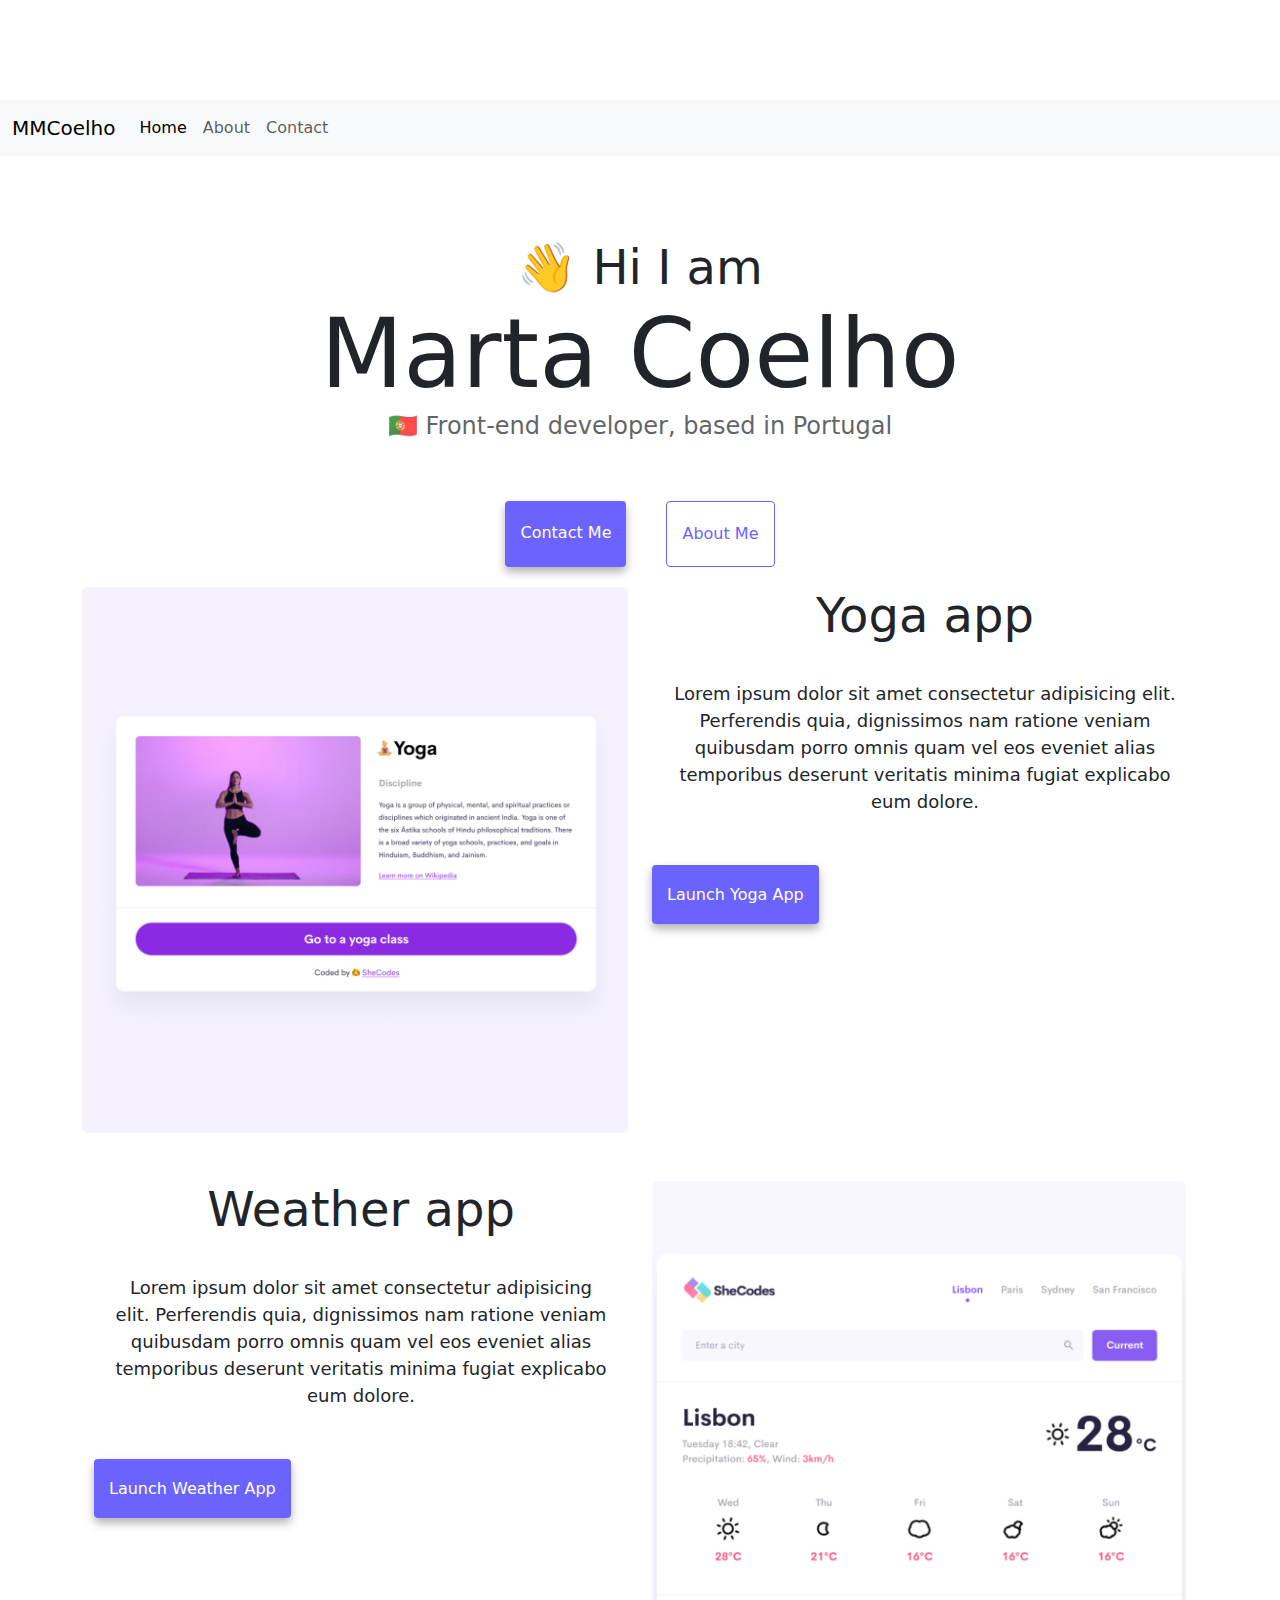
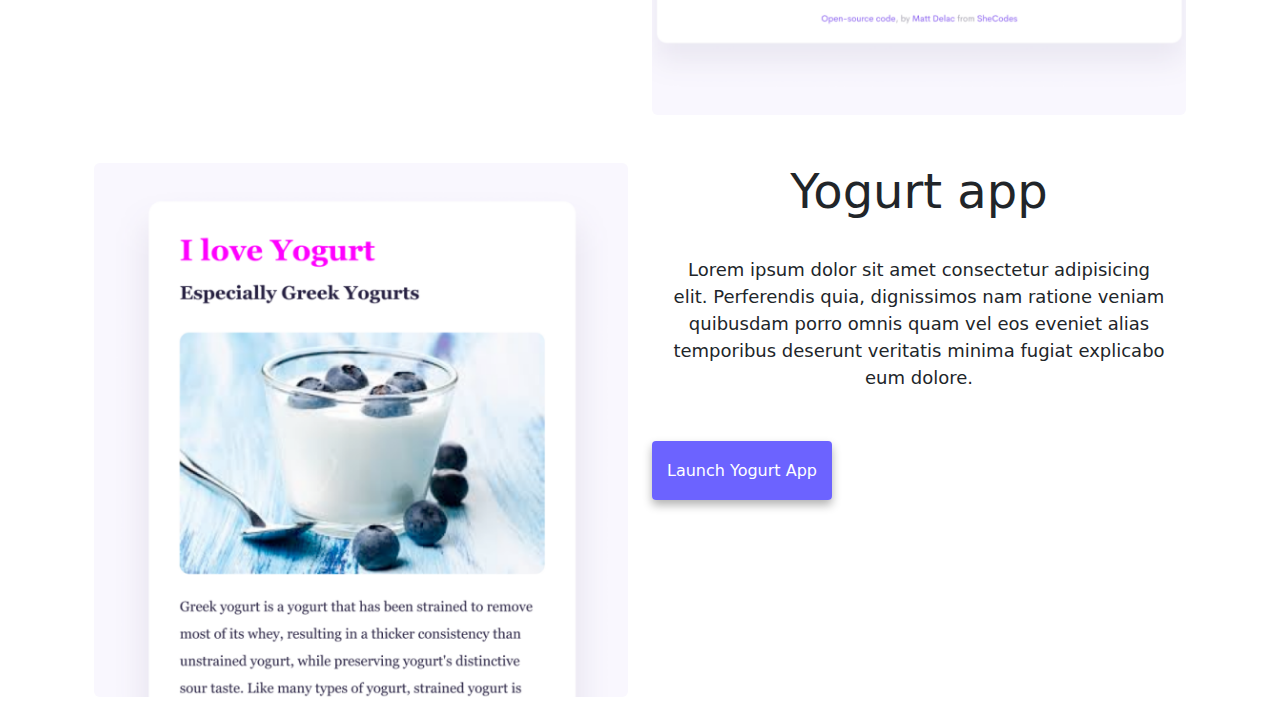
==== index.html @ f024a2c9 "Upload" ====
<!DOCTYPE html>
<html lang="en">

  <head>
    <meta charset="UTF-8" />
    <meta http-equiv="X-UA-Compatible" content="IE=edge" />
    <meta name="viewport" content="width=device-width, initial-scale=1.0" />
    <title>Marta Coelho</title>
    <meta name="description" content="Homework Week 3 Responsive SheCodesWorkshop">
    <meta name="Keywords" content="development responsive front end">
    <link rel="stylesheet" href="https://cdn.jsdelivr.net/npm/bootstrap@5.2.0/dist/css/bootstrap.min.css" />
    <script src="https://cdn.jsdelivr.net/npm/bootstrap@5.2.0/dist/js/bootstrap.bundle.min.js"
      integrity="sha384-A3rJD856KowSb7dwlZdYEkO39Gagi7vIsF0jrRAoQmDKKtQBHUuLZ9AsSv4jD4Xa"
      crossorigin="anonymous"></script>
    <link rel="stylesheet" href="style.css" />
  </head>

  <body>
    <nav class="navbar navbar-expand-lg bg-light">
      <div class="container-fluid">
        <a class="navbar-brand" href="index.html">MMCoelho</a>
        <button class="navbar-toggler" type="button" data-bs-toggle="collapse" data-bs-target="#navbarNav"
          aria-controls="navbarNav" aria-expanded="false" aria-label="Toggle navigation">
          <span class="navbar-toggler-icon"></span>
        </button>
        <div class="collapse navbar-collapse" id="navbarNav">
          <ul class="navbar-nav">
            <li class="nav-item">
              <a class="nav-link active" aria-current="page" href="index.html">Home</a>
            </li>
            <li class="nav-item">
              <a class="nav-link" href="about.html">About</a>
            </li>
            <li class="nav-item">
              <a class="nav-link" href="about.html#contact">Contact</a>
            </li>
          </ul>
        </div>
      </div>
    </nav>
    <p><br /></p>
    <div>
      <h2>👋 Hi I am</h2>
      <h1>Marta Coelho</h1>
      <h3>🇵🇹 Front-end developer, based in Portugal</h3>
      <div class="navigation-links">
        <a href="about.html#contact" class="contact-link">Contact me</a>
        <a href="about.html" class="about-link">About me</a>
      </div>
    </div>

    <div class="container">
      <div class="row">
        <div class="col-md-6 float-sm-start">
          <img src="images/yoga.png" class="img-fluid rounded" style="max-width:100%" alt="yoga" />
        </div>
        <div class="col-md-6 float-sm-start">
          <h2 class="mb-3">Yoga app</h2>
          <p class="paraghraphs">
            Lorem ipsum dolor sit amet consectetur adipisicing elit. Perferendis
            quia, dignissimos nam ratione veniam quibusdam porro omnis quam vel
            eos eveniet alias temporibus deserunt veritatis minima fugiat
            explicabo eum dolore.
          </p>
          <div class="mt-5">
            <a href="#" class="primary-link">Launch Yoga App</a>
          </div>
        </div>
      </div>

      <div class="container">
        <div class="row mt-5">
          <div class="col-md-6 float-sm-start">
            <h2 class="mb-3">Weather app</h2>
            <p class="paraghraphs">
              Lorem ipsum dolor sit amet consectetur adipisicing elit. Perferendis
              quia, dignissimos nam ratione veniam quibusdam porro omnis quam vel
              eos eveniet alias temporibus deserunt veritatis minima fugiat
              explicabo eum dolore.
            </p>
            <div class="mt-5 mb-5">
              <a href="#" class="primary-link">Launch Weather App</a>
            </div>
          </div>
          <div class="col-md-6 float-sm-start">
            <img src="images/weather.png" class="img-fluid rounded" alt="weather" style="max-width:100%" />
          </div>
        </div>
      </div>

      <div class=" container">
        <div class="row mt-5 mb-3">
          <div class="col-md-6 float-sm-start">
            <img src="images/yogurt.png" class="img-fluid rounded" alt="yogurt" style="max-width:100%" />
          </div>
          <div class="col-md-6 float-sm-start">
            <h2 class="mb-3">Yogurt app</h2>
            <p class="paraghraphs">
              Lorem ipsum dolor sit amet consectetur adipisicing elit. Perferendis
              quia, dignissimos nam ratione veniam quibusdam porro omnis quam vel
              eos eveniet alias temporibus deserunt veritatis minima fugiat
              explicabo eum dolore.
            </p>
            <div class="mt-5">
              <a href="#" class="primary-link">Launch Yogurt App</a>
            </div>
          </div>
        </div>
  </body>

</html>
---- style.css ----
:root {
  --primary-color: #6c63ff;
  --secondary-color: #f5f2fe;
  --box-shadow: 0 5px 10px rgba(0, 0, 0, 0.3);
}

body {
  margin-top: 100px;
}

h1,
h2,
h3 {
  text-align: center;
  margin: 0;
}

h1 {
  font-size: 96px;
}

h2 {
  font-size: 48px;
}

h3 {
  font-size: 24px;
  opacity: 0.7;
}

p {
  padding: 20px;
  border-radius: 4px;
  font-size: 18px;
  line-height: 1.5;
  text-align: center;
}

.paragraph {
  background: var(--secondary-color);
  width: 100%;
}

.navigation-links {
  display: flex;
  margin-top: 40px;
  justify-content: center;
}

.navigation-links a {
  margin: 20px;
  border-radius: 4px;
  padding: 20px 15px;
  text-decoration: none;
  text-transform: capitalize;
}

.contact-link {
  background: var(--primary-color);
  box-shadow: var(--box-shadow);
  color: white;
}

.about-link {
  color: var(--primary-color);
  border: 1px solid var(--primary-color);
}

.homepage-link {
  color: var(--primary-color);
  text-align: center;
  display: block;
}

.about-paragraphs {
  display: flex;
  margin: 30px 0;
}

.about-paragraphs p {
  margin: 10px;
}

.email-link {
  display: flex;
  justify-content: center;
  color: var(--primary-color);
  font-size: 28px;
  text-decoration: none;
}

.email-link:hover {
  text-decoration: underline;
}

.primary-link {
  border-radius: 4px;
  padding: 20px 15px;
  text-decoration: none;
  text-transform: capitalize;
  background: var(--primary-color);
  box-shadow: var(--box-shadow);
  color: white;
}

.navbar-toggler {
  padding: 0.25rem 0.75rem;
  font-size: 1.25rem;
  line-height: 1;
  background-color: transparent;
  border: 1px solid transparent;
  border-radius: 0.25rem;
  transition: box-shadow 0.15s ease-in-out;
}

@media screen and (max-width: 800px) {
  .email-link {
    font-size: 15px
  }

  .navbar-brand {
    width: 100%;
  }

  h1 {
    font-size: 42px;

  }

  h2 {
    font-size: 20px;
  }

  h3 {
    font-size: 18px;
  }


}
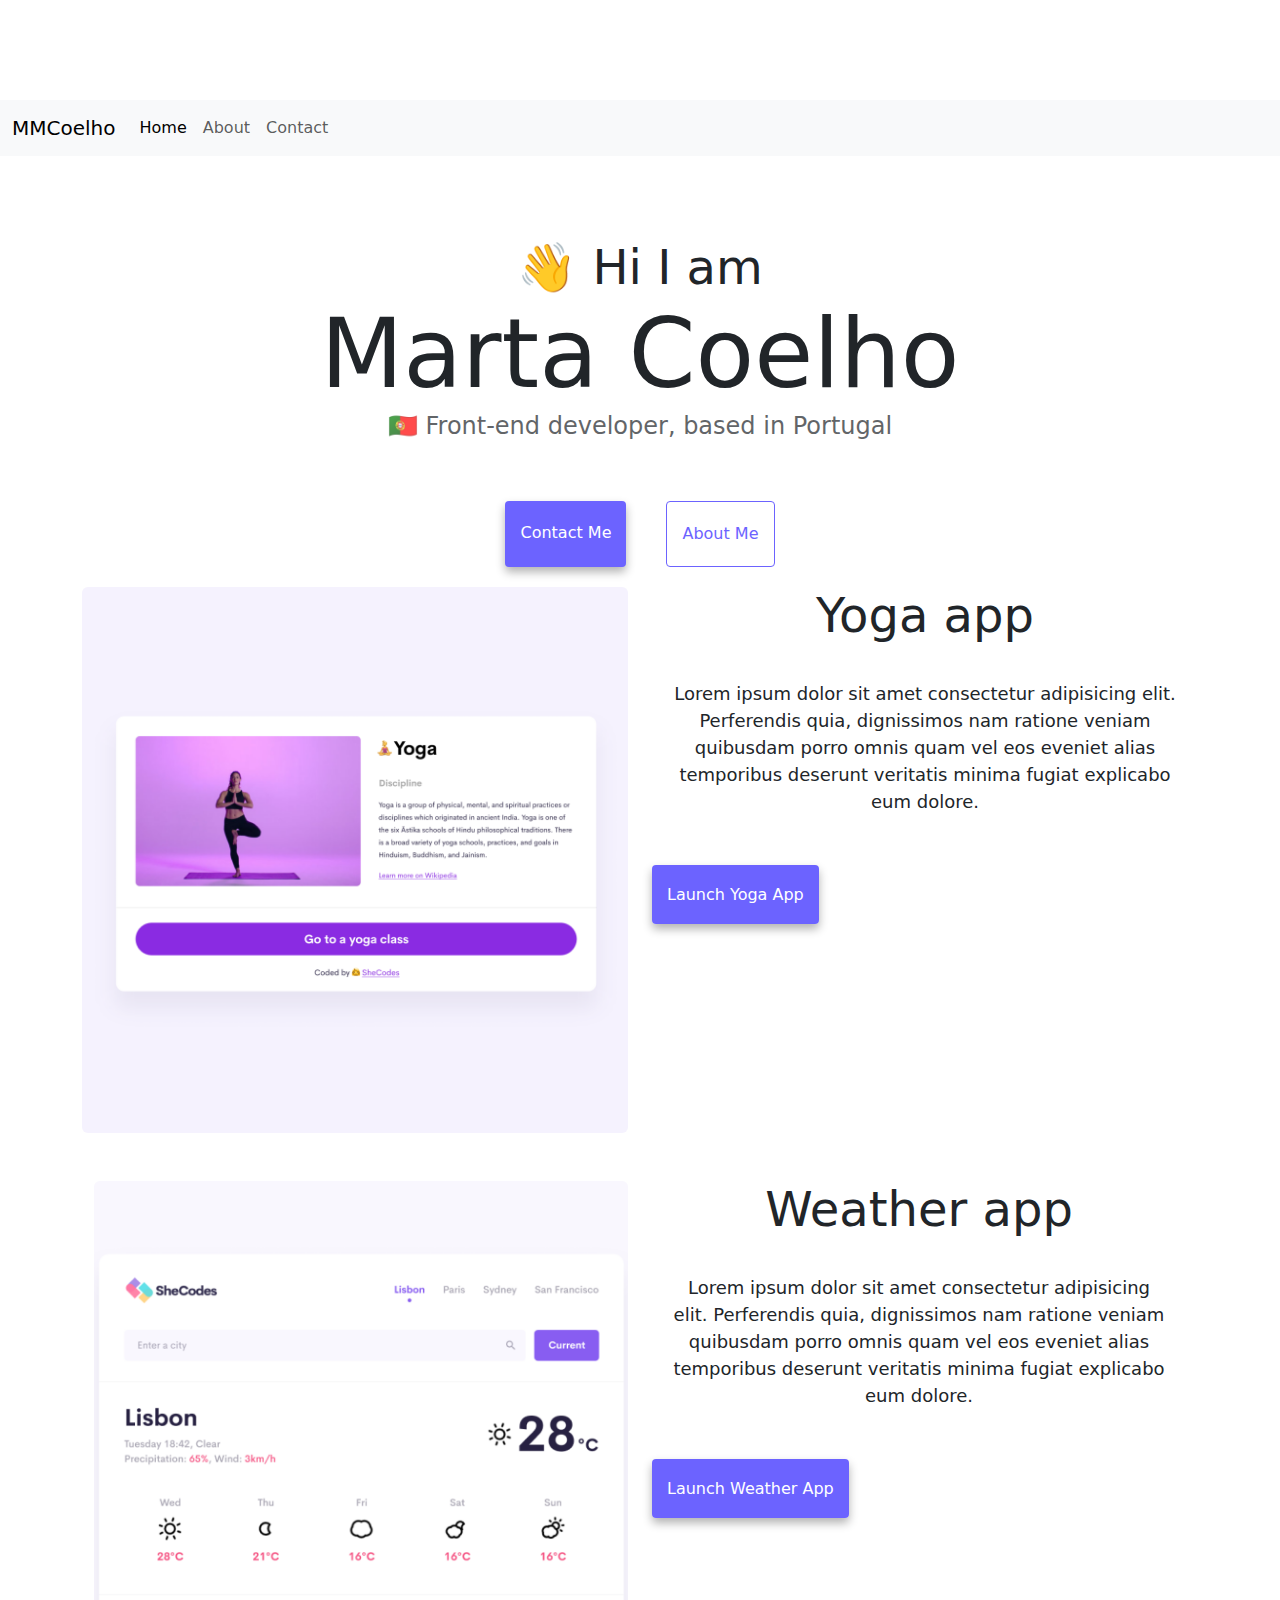
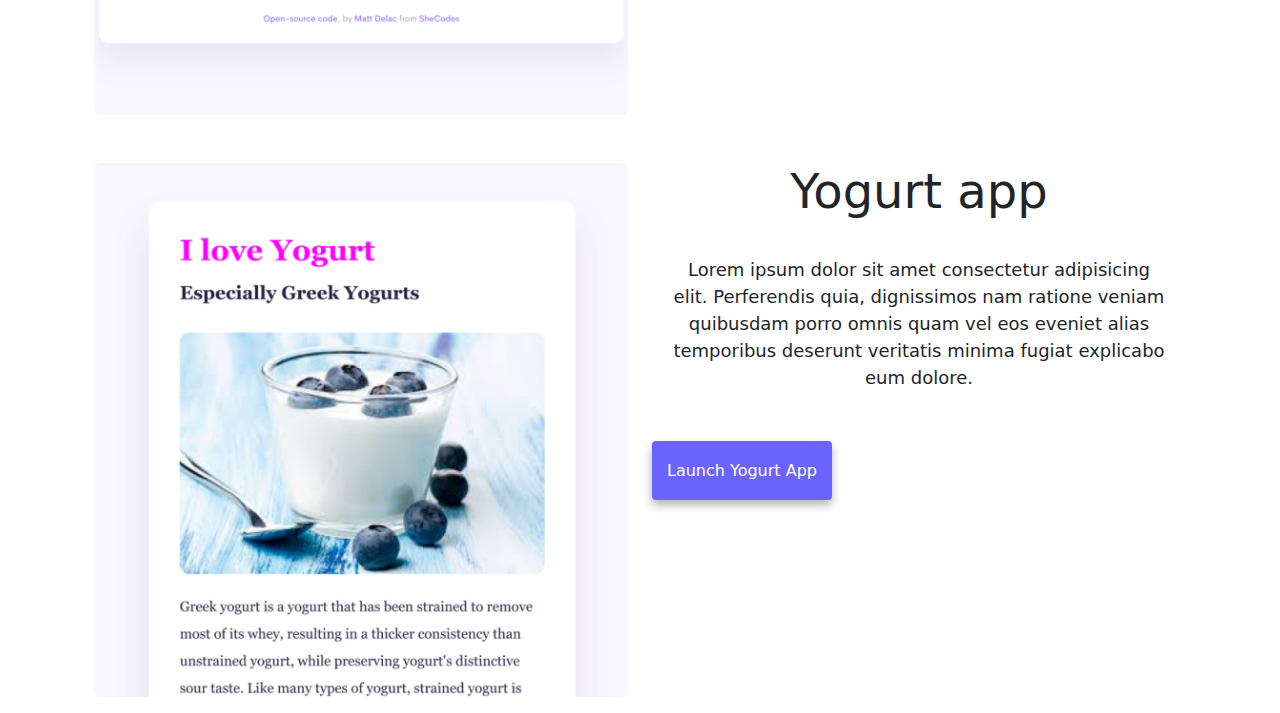
==== commit 474eb03d: "final revision" ====
--- a/index.html
+++ b/index.html
@@ -71,6 +71,9 @@
       <div class="container">
         <div class="row mt-5">
           <div class="col-md-6 float-sm-start">
+            <img src="images/weather.png" class="img-fluid rounded" alt="weather" style="max-width:100%" />
+          </div>
+          <div class="col-md-6 float-sm-start">
             <h2 class="mb-3">Weather app</h2>
             <p class="paraghraphs">
               Lorem ipsum dolor sit amet consectetur adipisicing elit. Perferendis
@@ -82,9 +85,7 @@
               <a href="#" class="primary-link">Launch Weather App</a>
             </div>
           </div>
-          <div class="col-md-6 float-sm-start">
-            <img src="images/weather.png" class="img-fluid rounded" alt="weather" style="max-width:100%" />
-          </div>
+
         </div>
       </div>
 
--- a/style.css
+++ b/style.css
@@ -113,6 +113,11 @@
   transition: box-shadow 0.15s ease-in-out;
 }
 
+.source {
+  text-decoration: none;
+}
+
+
 @media screen and (max-width: 800px) {
   .email-link {
     font-size: 15px
@@ -134,6 +139,4 @@
   h3 {
     font-size: 18px;
   }
-
-
 }